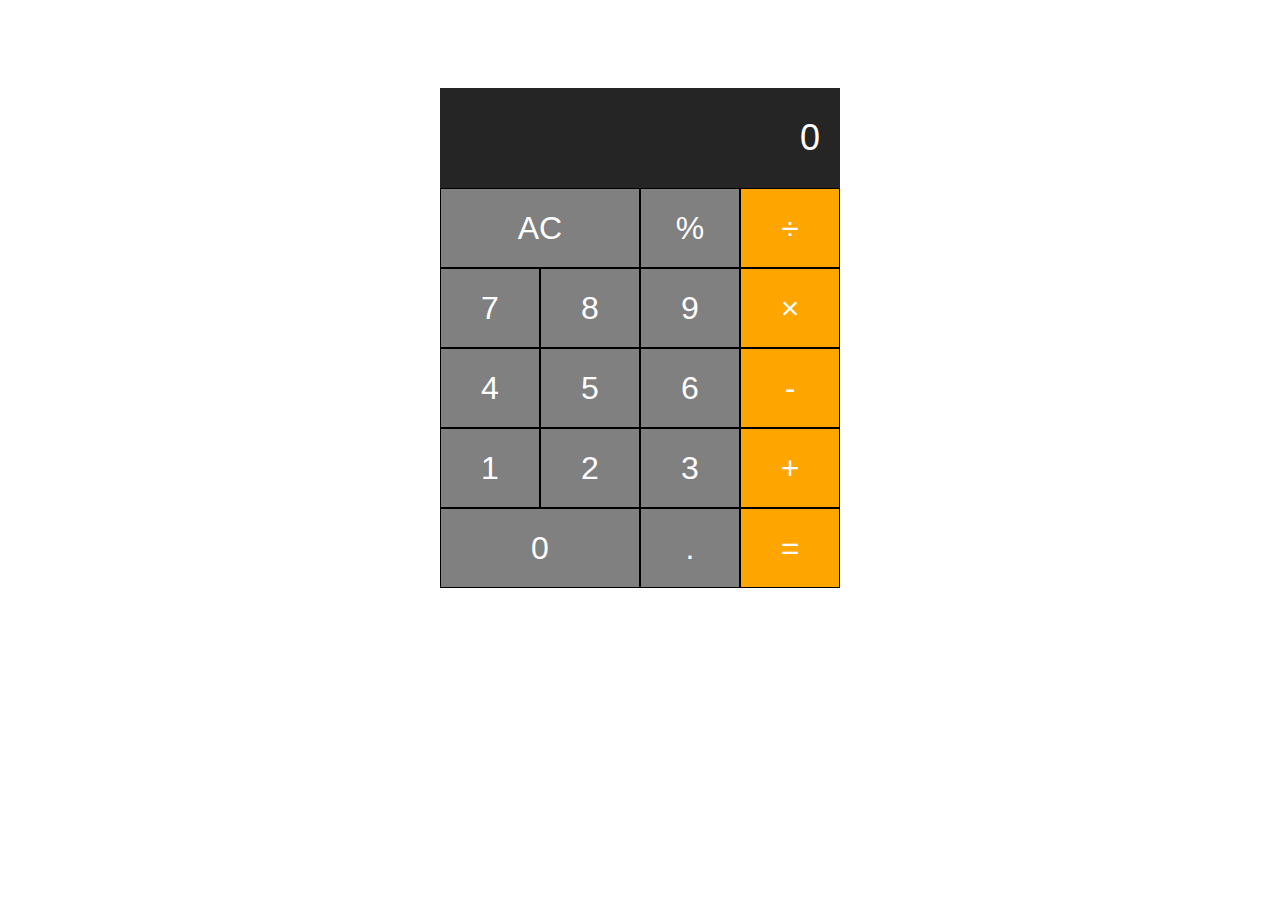
==== index.html @ 3d4c753a "Memperbaiki nama index" ====
<!DOCTYPE html>
<html lang="en">

<head>
  <meta charset="UTF-8">
  <meta name="viewport" content="width=device-width, initial-scale=1.0">
  <title>Kalkulator</title>
  <link rel="stylesheet" type="text/css" href="stylesheet.css">
</head>

<body>
  <div class="calculator">
    <input type="text" class="calculator-screen" value="0" disabled>

    <div class="calculator-keys">
      <div class="row">
        <button class="all-clear">AC</button>
        <button class="percentage">%</button>
        <button class="operator" value="/">&divide;</button>
      </div>
      <div class="row">
        <button class="number" value="7">7</button>
        <button class="number" value="8">8</button>
        <button class="number" value="9">9</button>
        <button class="operator" value="*">&times;</button>
      </div>
      <div class="row">
        <button class="number" value="4">4</button>
        <button class="number" value="5">5</button>
        <button class="number" value="6">6</button>
        <button class="operator" value="-">-</button>
      </div>
      <div class="row">
        <button class="number" value="1">1</button>
        <button class="number" value="2">2</button>
        <button class="number" value="3">3</button>
        <button class="operator" value="+">+</button>
      </div>
      <div class="row">
        <button class="number zero-btn" value="0">0</button>
        <button class="decimal" value=".">.</button>
        <button class="equal-sign">=</button>
      </div>
    </div>
  </div>
  <script type="text/javascript" src="script.js"></script>
</body>

</html>
---- stylesheet.css ----
.calculator{
	text-align: center;
	margin: 0 auto;
	padding-top: 80px;
	width: 400px;
}

.calculator-screen{
	width: 100%;
	height: 100px;
	background-color: #252525;
	color: white;
	text-align: right;
	font-size: 36px;
	border: none;
	padding: 0 20px;
	box-sizing: border-box;
}

.calculator-keys{
	width: 100%;
}

.row{
	display: flex;
}

button{
	height: 80px;
	background-color: gray;
	border: 1px solid black;
	font-size: 32px;
	color: white;
	width: 25%;
	outline: none;
}

.all-clear, .zero-btn{
	width: 50%;
}

.operator, .equal-sign{
	background-color: orange;
}


button:hover{
	background-color: darkgray;
}

.operator:hover, .equal-sign:hover{
	background-color: darkorange;
}
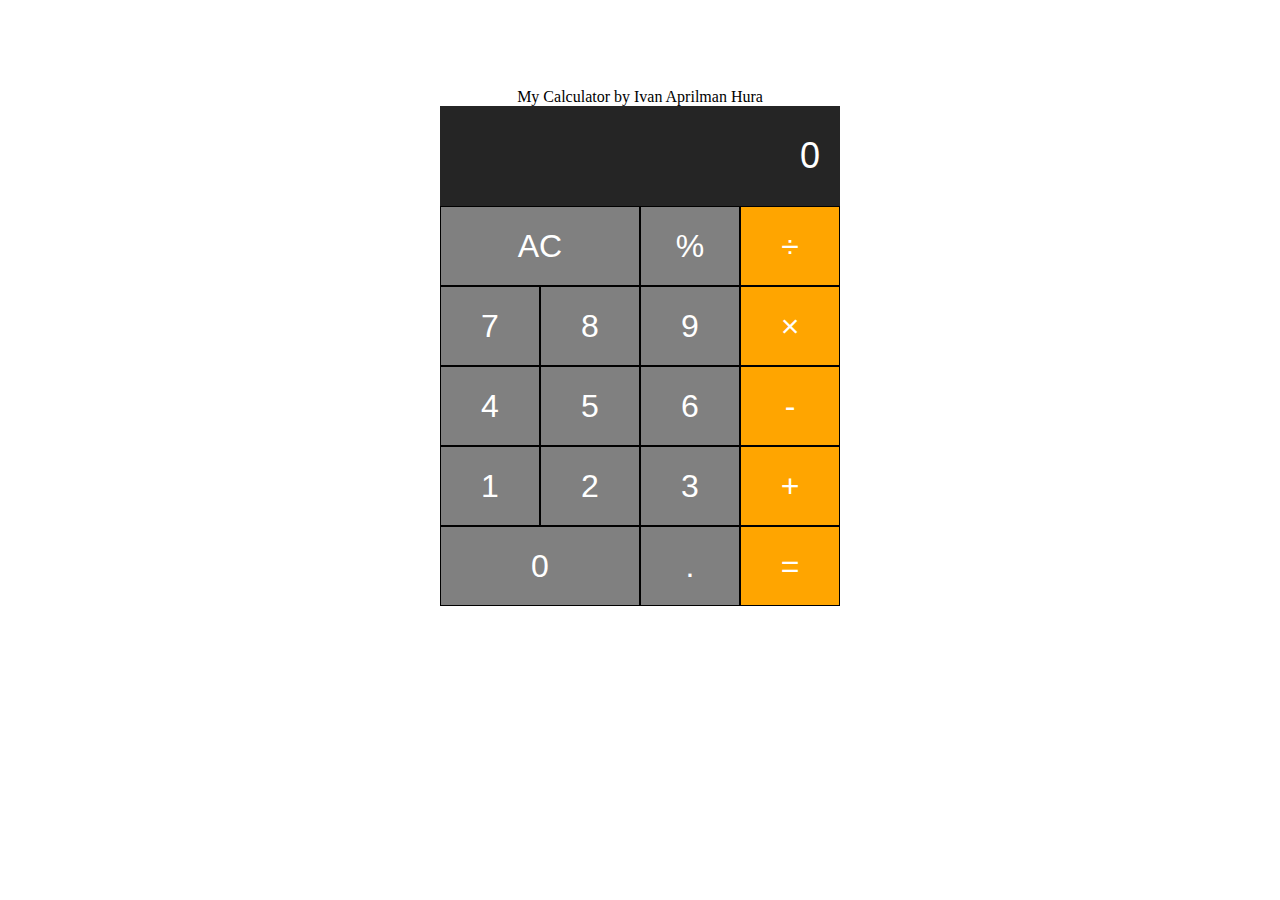
==== commit edc9c9be: "Revisi index" ====
--- a/index.html
+++ b/index.html
@@ -10,8 +10,8 @@
 
 <body>
   <div class="calculator">
+    <label>My Calculator by Ivan Aprilman Hura</label>
     <input type="text" class="calculator-screen" value="0" disabled>
-
     <div class="calculator-keys">
       <div class="row">
         <button class="all-clear">AC</button>
